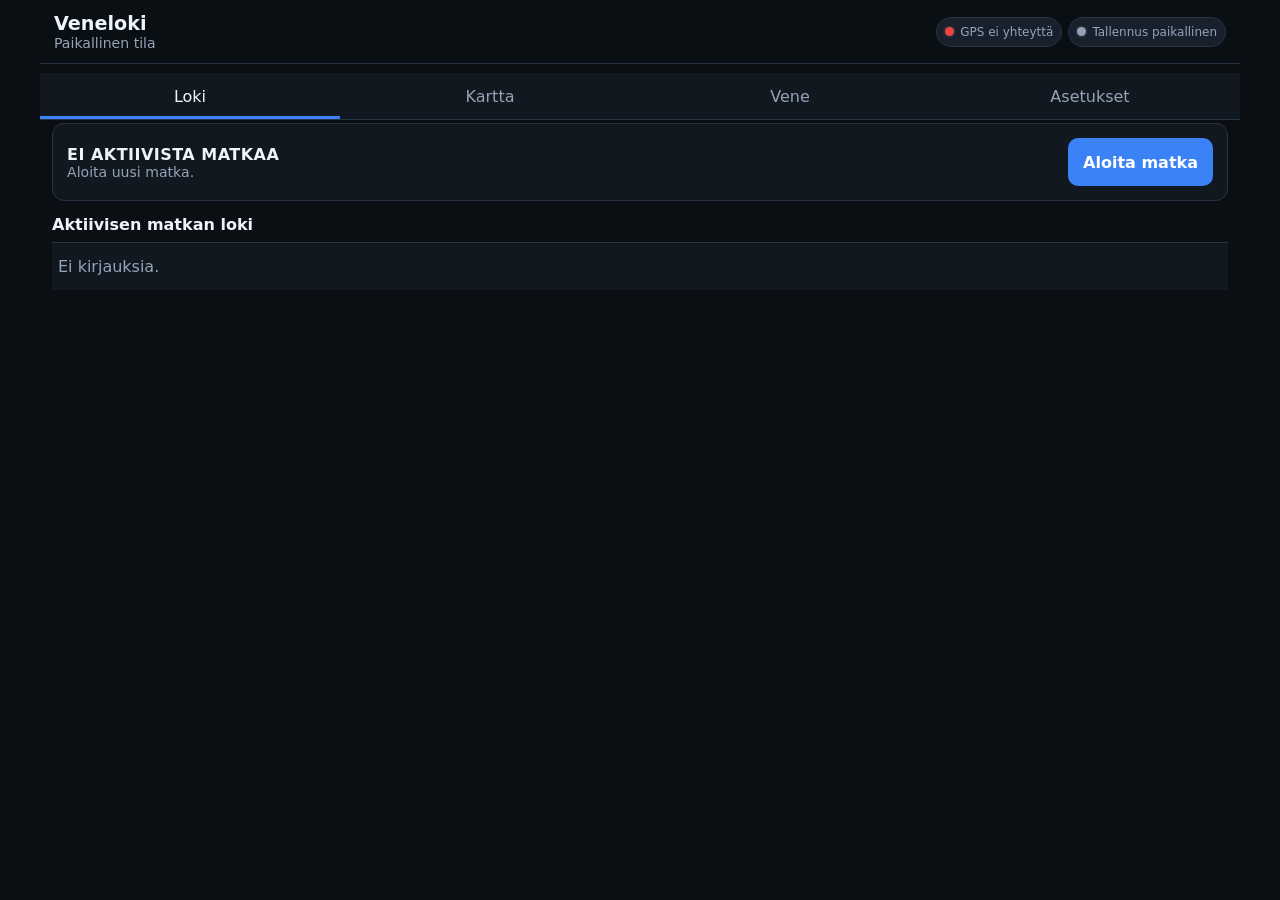
==== app/index.html @ bf6e3139 "v2.0.6" ====
<!doctype html>
<html lang="fi">
<head>
  <meta charset="utf-8">
  <meta name="viewport" content="width=device-width, initial-scale=1, viewport-fit=cover">
  <meta name="theme-color" content="#0b0f14">
  <meta name="apple-mobile-web-app-capable" content="yes">
  <meta name="apple-mobile-web-app-status-bar-style" content="black-translucent">
  <title>Veneloki</title>
  <link rel="manifest" href="./manifest.webmanifest?v=0.2.6">
  <link rel="stylesheet" href="./css/app.css?v=0.2.6">
</head>
<body>
  <div id="app" class="app-shell">
    <header class="app-header">
      <div>
        <div class="app-title">Veneloki</div>
        <div id="connectionState" class="subtle">Paikallinen tila</div>
      </div>
      <div id="gpsBadge" class="status-badge">GPS ei käytössä</div>
    </header>

    <nav id="tabs" class="tabs" aria-label="Päänäkymät">
      <button class="tab-button active" data-view="log">Loki</button>
      <button class="tab-button" data-view="map">Kartta</button>
      <button class="tab-button" data-view="boat">Vene</button>
      <button class="tab-button" data-view="settings">Asetukset</button>
    </nav>

    <main>
      <section id="view-log" class="view active">
        <div class="trip-summary">
          <div>
            <div id="vesselState" class="state-title">EI AKTIIVISTA MATKAA</div>
            <div id="tripMeta" class="subtle">Aloita uusi matka.</div>
          </div>
          <button id="startTripButton" class="primary-button">Aloita matka</button>
        </div>

        <section id="activeTripControls" class="hidden">
          <div class="action-grid">
            <button id="departureButton" class="action-button">Irti</button>
            <button id="arrivalButton" class="action-button">Kiinni</button>
            <button id="anchorButton" class="action-button">Ankkurissa</button>
            <button id="noteButton" class="action-button">Oma kirjaus</button>
            <button id="disturbanceButton" class="action-button danger">Häiriö</button>
            <button id="endTripButton" class="action-button secondary">Päätä matka</button>
          </div>
        </section>

        <section class="log-section">
          <div class="section-title">Aktiivisen matkan loki</div>
          <div id="logList" class="log-list">
            <div class="empty-state">Ei kirjauksia.</div>
          </div>
        </section>
      </section>

      <section id="view-map" class="view">
        <div class="placeholder-panel">
          <h2>Kartta</h2>
          <p>Tähän tulee käynnissä olevan matkan reitti, nykyinen sijainti ja lokimerkinnät.</p>
        </div>
      </section>

      <section id="view-boat" class="view">
        <div class="boat-summary">
          <div>
            <div class="section-title">Konetunnit</div>
            <div id="engineHoursValue" class="metric-value">–</div>
          </div>
          <button id="updateEngineHoursButton" class="secondary-button">Päivitä lukema</button>
        </div>

        <button id="newFuelButton" class="primary-button full-width">Uusi tankkaus</button>

        <section class="log-section">
          <div class="section-title">Viimeisimmät veneen tapahtumat</div>
          <div id="boatEventList" class="log-list">
            <div class="empty-state">Ei tapahtumia.</div>
          </div>
        </section>
      </section>

      <section id="view-settings" class="view">
        <form id="settingsForm" class="form-panel">
          <label>
            Apps Script API -osoite
            <input id="apiUrlInput" type="url" placeholder="https://script.google.com/macros/s/.../exec">
          </label>
          <label>
            API-avain
            <input id="apiKeyInput" type="password" autocomplete="off">
          </label>
          <button type="submit" class="primary-button">Tallenna asetukset</button>
        </form>

        <section class="form-panel settings-repair-panel">
          <div class="section-title">Tilan tarkistus ja korjaus</div>
          <p class="settings-help">
            Tarkistaa aktiivisen matkan ja synkronointijonon Google Sheetsin tietoihin nähden.
            Ennen korjausta laitteelle tallennetaan varmuuskopio nykyisestä tilasta.
          </p>
          <button id="repairStateButton" type="button" class="secondary-button full-width">
            Tarkista ja korjaa tila
          </button>
          <div id="repairStateResult" class="settings-result" aria-live="polite"></div>
        </section>

        <section class="form-panel settings-offline-panel">
          <div class="section-title">Offline-käyttö</div>
          <p id="offlineReadiness" class="settings-result" aria-live="polite">
            Tarkistetaan offline-valmiutta…
          </p>
          <button id="prepareOfflineButton" type="button" class="secondary-button full-width">
            Valmistele offline-käyttö
          </button>
        </section>
      </section>
    </main>
  </div>

  <dialog id="formDialog">
    <form method="dialog" id="dialogForm" class="dialog-form">
      <h2 id="dialogTitle"></h2>
      <div id="dialogFields"></div>
      <div class="dialog-actions">
        <button value="cancel" class="secondary-button">Peruuta</button>
        <button id="dialogSubmit" value="default" class="primary-button">Tallenna</button>
      </div>
    </form>
  </dialog>

  <script src="./js/storage.js?v=0.2.6"></script>
  <script src="./js/api.js?v=0.2.6"></script>
  <script src="./js/app.js?v=0.2.6"></script>
</body>
</html>
---- app/css/app.css ----
:root {
  color-scheme: dark;
  --bg: #0b0f14;
  --panel: #121820;
  --panel-2: #18212b;
  --text: #eef4fb;
  --muted: #94a3b8;
  --border: #273445;
  --blue: #3b82f6;
  --green: #22c55e;
  --red: #ef4444;
  --orange: #f59e0b;
  --white-dot: #f8fafc;
}

* { box-sizing: border-box; }

html, body {
  margin: 0;
  min-height: 100%;
  background: var(--bg);
  color: var(--text);
  font-family: system-ui, -apple-system, BlinkMacSystemFont, "Segoe UI", sans-serif;
}

button, input, textarea, select { font: inherit; }

button {
  min-height: 48px;
  border-radius: 10px;
  border: 1px solid var(--border);
  cursor: pointer;
}

.app-shell {
  min-height: 100vh;
  max-width: 1200px;
  margin: 0 auto;
}

.app-header {
  position: sticky;
  top: 0;
  z-index: 10;
  display: flex;
  justify-content: space-between;
  align-items: center;
  gap: 12px;
  padding: calc(12px + env(safe-area-inset-top)) 14px 12px;
  background: rgba(11, 15, 20, 0.96);
  border-bottom: 1px solid var(--border);
}

.app-title { font-size: 1.2rem; font-weight: 700; }
.subtle { color: var(--muted); font-size: 0.88rem; }

.status-badge {
  padding: 7px 10px;
  border-radius: 999px;
  background: var(--panel-2);
  color: var(--muted);
  white-space: nowrap;
  font-size: 0.82rem;
}

.tabs {
  display: grid;
  grid-template-columns: repeat(4, 1fr);
  border-bottom: 1px solid var(--border);
  background: var(--panel);
  position: sticky;
  top: 73px;
  z-index: 9;
}

.tab-button {
  border: 0;
  border-radius: 0;
  background: transparent;
  color: var(--muted);
  min-height: 46px;
}

.tab-button.active {
  color: var(--text);
  box-shadow: inset 0 -3px 0 var(--blue);
}

main { padding: 12px; }
.view { display: none; }
.view.active { display: block; }

.trip-summary,
.boat-summary,
.placeholder-panel,
.form-panel {
  background: var(--panel);
  border: 1px solid var(--border);
  border-radius: 12px;
  padding: 14px;
}

.trip-summary,
.boat-summary {
  display: flex;
  justify-content: space-between;
  align-items: center;
  flex-wrap: wrap;
  gap: 12px;
}

.trip-summary > *,
.boat-summary > * { min-width: 0; }

.state-title { font-weight: 800; letter-spacing: 0.03em; }
.metric-value { font-size: 1.8rem; font-weight: 700; margin-top: 4px; }

.primary-button {
  background: var(--blue);
  color: white;
  border-color: transparent;
  padding: 10px 14px;
  font-weight: 700;
}

.secondary-button {
  background: var(--panel-2);
  color: var(--text);
  padding: 10px 14px;
}

.full-width { width: 100%; margin-top: 12px; }

.action-grid {
  display: grid;
  grid-template-columns: repeat(3, 1fr);
  gap: 8px;
  margin-top: 12px;
}

.action-button {
  background: var(--panel-2);
  color: var(--text);
  padding: 10px 8px;
  font-weight: 700;
}

.action-button.danger { border-color: var(--red); }
.action-button.secondary { color: var(--muted); }

.action-button:disabled {
  opacity: 0.38;
  color: var(--muted);
  cursor: not-allowed;
  filter: saturate(0.35);
}

.log-section { margin-top: 14px; }
.section-title { font-weight: 700; margin-bottom: 8px; }

.log-list {
  border-top: 1px solid var(--border);
  background: var(--panel);
}

.log-item {
  border-bottom: 1px solid var(--border);
  padding: 8px 6px;
  cursor: pointer;
}

.log-row {
  display: grid;
  grid-template-columns: 10px 48px minmax(0, 1fr) auto;
  gap: 7px;
  align-items: center;
  min-width: 0;
}

.log-dot {
  width: 8px;
  height: 8px;
  border-radius: 50%;
  background: var(--blue);
}

.log-time {
  color: var(--muted);
  font-variant-numeric: tabular-nums;
  white-space: nowrap;
}
.log-title { overflow: hidden; text-overflow: ellipsis; white-space: nowrap; }

.log-summary {
  margin: 5px 0 2px 72px;
  color: var(--muted);
  font-size: 0.8rem;
  line-height: 1.35;
  white-space: pre-line;
  overflow: hidden;
  display: -webkit-box;
  -webkit-box-orient: vertical;
  -webkit-line-clamp: 2;
}

.log-photo-indicator { min-width: 1.25rem; text-align: center; }

.log-item {
  touch-action: pan-y;
  -webkit-tap-highlight-color: rgba(59, 130, 246, 0.18);
}

.log-item:focus-visible {
  outline: 2px solid var(--blue);
  outline-offset: -2px;
}

.boat-event-item .log-row {
  grid-template-columns: 10px max-content minmax(0, 1fr) auto;
}

.boat-event-item .log-summary { margin-left: 17px; }

.boat-event-item .log-title {
  white-space: normal;
  overflow-wrap: anywhere;
}

.log-details {
  display: none;
  margin: 8px 0 2px 72px;
  color: var(--muted);
  white-space: pre-wrap;
  line-height: 1.4;
}

.log-item.expanded .log-details { display: block; }

.empty-state {
  padding: 14px 6px;
  color: var(--muted);
}

.form-panel label {
  display: block;
  margin-bottom: 14px;
  color: var(--muted);
}

.settings-repair-panel { margin-top: 12px; }
.settings-offline-panel { margin-top: 12px; }

.settings-help,
.settings-result {
  color: var(--muted);
  font-size: 0.88rem;
  line-height: 1.45;
}

.settings-help { margin: 0 0 12px; }
.settings-result { min-height: 1.3em; margin-top: 10px; }
.settings-result.success { color: #86efac; }
.settings-result.error { color: #fca5a5; }

input, textarea, select {
  display: block;
  width: 100%;
  margin-top: 6px;
  padding: 11px;
  border-radius: 9px;
  border: 1px solid var(--border);
  background: var(--panel-2);
  color: var(--text);
}

textarea { min-height: 90px; resize: vertical; }

input[type="checkbox"] {
  display: inline-block;
  width: auto;
  margin: 0 5px 0 0;
  padding: 0;
}

dialog {
  width: min(520px, calc(100vw - 24px));
  max-height: calc(100dvh - 36px - env(safe-area-inset-top));
  border: 1px solid var(--border);
  border-radius: 14px;
  padding: 0;
  background: var(--panel);
  color: var(--text);
  overflow-y: auto;
  overscroll-behavior: contain;
}

dialog::backdrop { background: rgba(0,0,0,.72); }
.dialog-form { padding: 16px; }
.dialog-actions { display: flex; justify-content: flex-end; gap: 8px; margin-top: 14px; }

.dialog-form label {
  display: block;
  margin-bottom: 14px;
  color: var(--muted);
}

.field-help {
  display: block;
  margin-top: 6px;
  color: var(--muted);
  font-size: 0.82rem;
}

.readonly-meta {
  margin-bottom: 14px;
  color: var(--muted);
  font-size: 0.9rem;
}

.detail-grid {
  display: grid;
  grid-template-columns: minmax(74px, auto) minmax(0, 1fr);
  gap: 9px 12px;
  margin: 0;
}

.detail-grid dt {
  color: var(--muted);
  font-weight: 600;
}

.detail-grid dd {
  min-width: 0;
  margin: 0;
  overflow-wrap: anywhere;
}

.detail-text { white-space: pre-wrap; }
.detail-muted { color: var(--muted); }
.coordinates { font-variant-numeric: tabular-nums; }

.detail-section {
  margin-top: 18px;
  padding-top: 14px;
  border-top: 1px solid var(--border);
}

.detail-section h3 {
  margin: 0 0 10px;
  font-size: 1rem;
}

.detail-photos {
  display: grid;
  grid-template-columns: repeat(2, minmax(0, 1fr));
  gap: 8px;
}

.detail-photos img,
.existing-photo img {
  display: block;
  width: 100%;
  aspect-ratio: 4 / 3;
  border-radius: 9px;
  object-fit: cover;
  background: var(--panel-2);
}

.detail-actions {
  display: flex;
  justify-content: space-between;
  gap: 8px;
  margin-top: 18px;
}

.delete-button {
  padding: 10px 14px;
  border-color: var(--red);
  background: transparent;
  color: #fca5a5;
}

.existing-photos {
  display: grid;
  grid-template-columns: repeat(2, minmax(0, 1fr));
  gap: 8px;
  margin: 0 0 14px;
  padding: 10px;
  border: 1px solid var(--border);
  border-radius: 10px;
}

.existing-photos legend {
  padding: 0 5px;
  color: var(--muted);
}

.dialog-form .existing-photo {
  margin: 0;
  color: var(--text);
  font-size: 0.86rem;
}

.existing-photo span { display: block; margin-top: 6px; }

.connection-indicators {
  display: flex;
  flex-wrap: wrap;
  justify-content: flex-end;
  gap: 6px;
}

.connection-badge {
  display: inline-flex;
  align-items: center;
  gap: 6px;
  min-height: 30px;
  padding: 5px 8px;
  border: 1px solid var(--border);
  border-radius: 999px;
  background: var(--panel-2);
  color: var(--muted);
  font-size: 0.75rem;
  white-space: nowrap;
}

.status-dot {
  width: 9px;
  height: 9px;
  flex: 0 0 9px;
  border-radius: 50%;
  background: var(--muted);
  box-shadow: 0 0 0 2px rgba(255, 255, 255, 0.05);
}

.gps-good .status-dot,
.sync-synced .status-dot { background: var(--green); }
.gps-moderate .status-dot,
.sync-syncing .status-dot,
.sync-pending .status-dot { background: #eab308; }
.gps-weak .status-dot { background: var(--orange); }
.gps-none .status-dot,
.sync-error .status-dot { background: var(--red); }
.sync-local .status-dot { background: var(--muted); }

.hidden { display: none !important; }

@media (max-width: 700px) {
  .tabs { display: none; }
  main { padding: 8px; }
  .app-header { padding-left: 10px; padding-right: 10px; }
  .trip-summary { align-items: flex-start; }
  .action-grid { grid-template-columns: repeat(2, 1fr); }
  #view-map, #view-boat, #view-settings { display: none !important; }

  .connection-indicators {
    width: 100%;
    justify-content: flex-start;
  }
}

@media (max-width: 360px) {
  .app-title { font-size: 1rem; }
  .status-badge { font-size: 0.72rem; padding: 6px 8px; }
  .action-button { min-height: 44px; font-size: 0.9rem; }
  .log-row { grid-template-columns: 8px 42px minmax(0, 1fr) auto; gap: 5px; }
  .log-details,
  .log-summary { margin-left: 60px; }

  .boat-event-item .log-row {
    grid-template-columns: 8px max-content minmax(0, 1fr) auto;
  }

  .boat-event-item .log-summary { margin-left: 13px; }

  .connection-badge {
    font-size: 0.7rem;
    padding: 5px 7px;
  }
}

dialog { margin: 0 auto; }

dialog[open] {
  position: fixed;
  inset: max(12px, env(safe-area-inset-top)) 0 auto;
  margin: 0 auto;
}

.action-button.danger { border-color: var(--border) !important; }
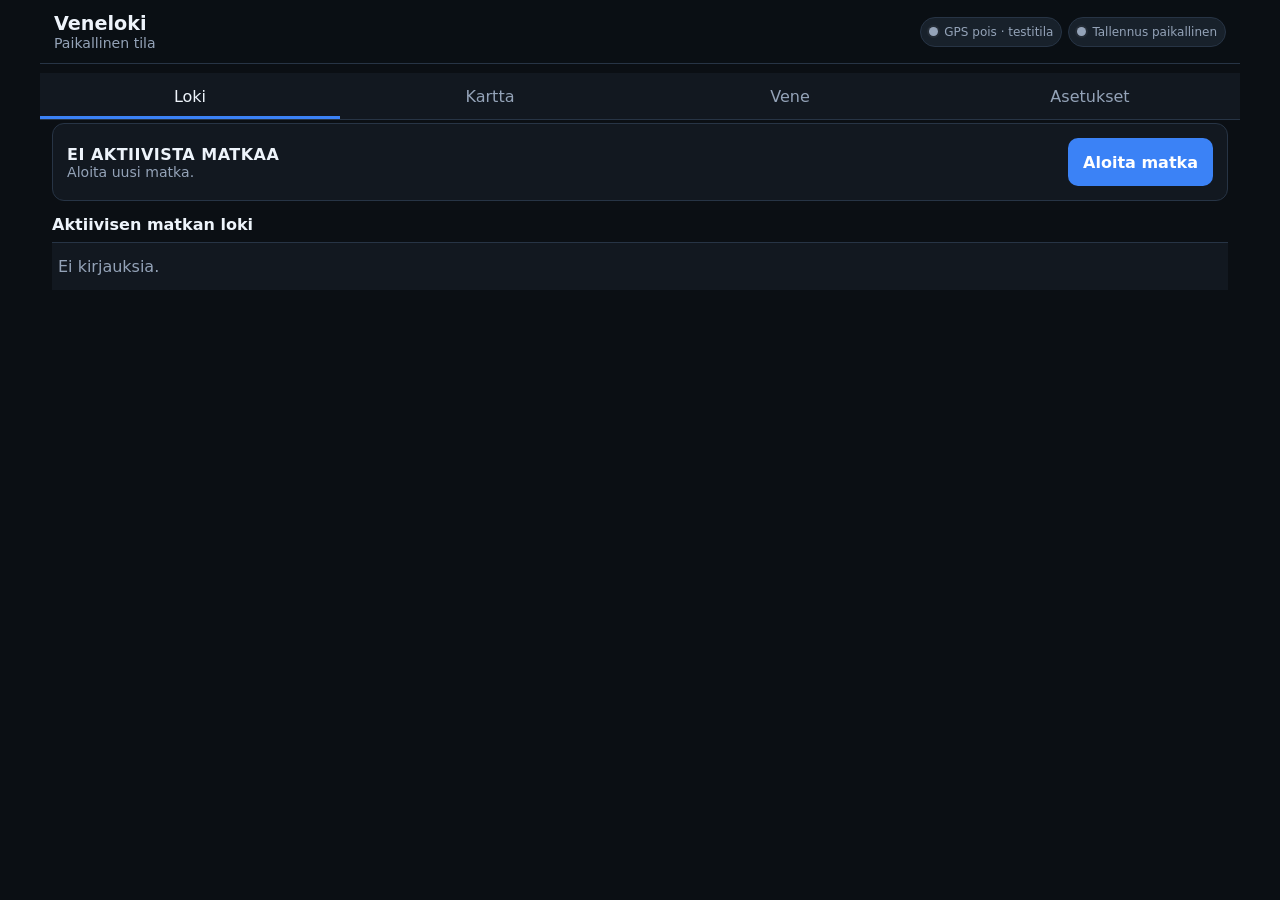
==== commit c3b20253: "v0.2.8" ====
--- a/app/index.html
+++ b/app/index.html
@@ -7,8 +7,8 @@
   <meta name="apple-mobile-web-app-capable" content="yes">
   <meta name="apple-mobile-web-app-status-bar-style" content="black-translucent">
   <title>Veneloki</title>
-  <link rel="manifest" href="./manifest.webmanifest?v=0.2.6">
-  <link rel="stylesheet" href="./css/app.css?v=0.2.6">
+  <link rel="manifest" href="./manifest.webmanifest?v=0.2.8">
+  <link rel="stylesheet" href="./css/app.css?v=0.2.8">
 </head>
 <body>
   <div id="app" class="app-shell">
@@ -131,8 +131,8 @@
     </form>
   </dialog>
 
-  <script src="./js/storage.js?v=0.2.6"></script>
-  <script src="./js/api.js?v=0.2.6"></script>
-  <script src="./js/app.js?v=0.2.6"></script>
+  <script src="./js/storage.js?v=0.2.8"></script>
+  <script src="./js/api.js?v=0.2.8"></script>
+  <script src="./js/app.js?v=0.2.8"></script>
 </body>
 </html>
--- a/app/css/app.css
+++ b/app/css/app.css
@@ -442,6 +442,7 @@
 .gps-weak .status-dot { background: var(--orange); }
 .gps-none .status-dot,
 .sync-error .status-dot { background: var(--red); }
+.gps-disabled .status-dot { background: var(--muted); }
 .sync-local .status-dot { background: var(--muted); }
 
 .hidden { display: none !important; }
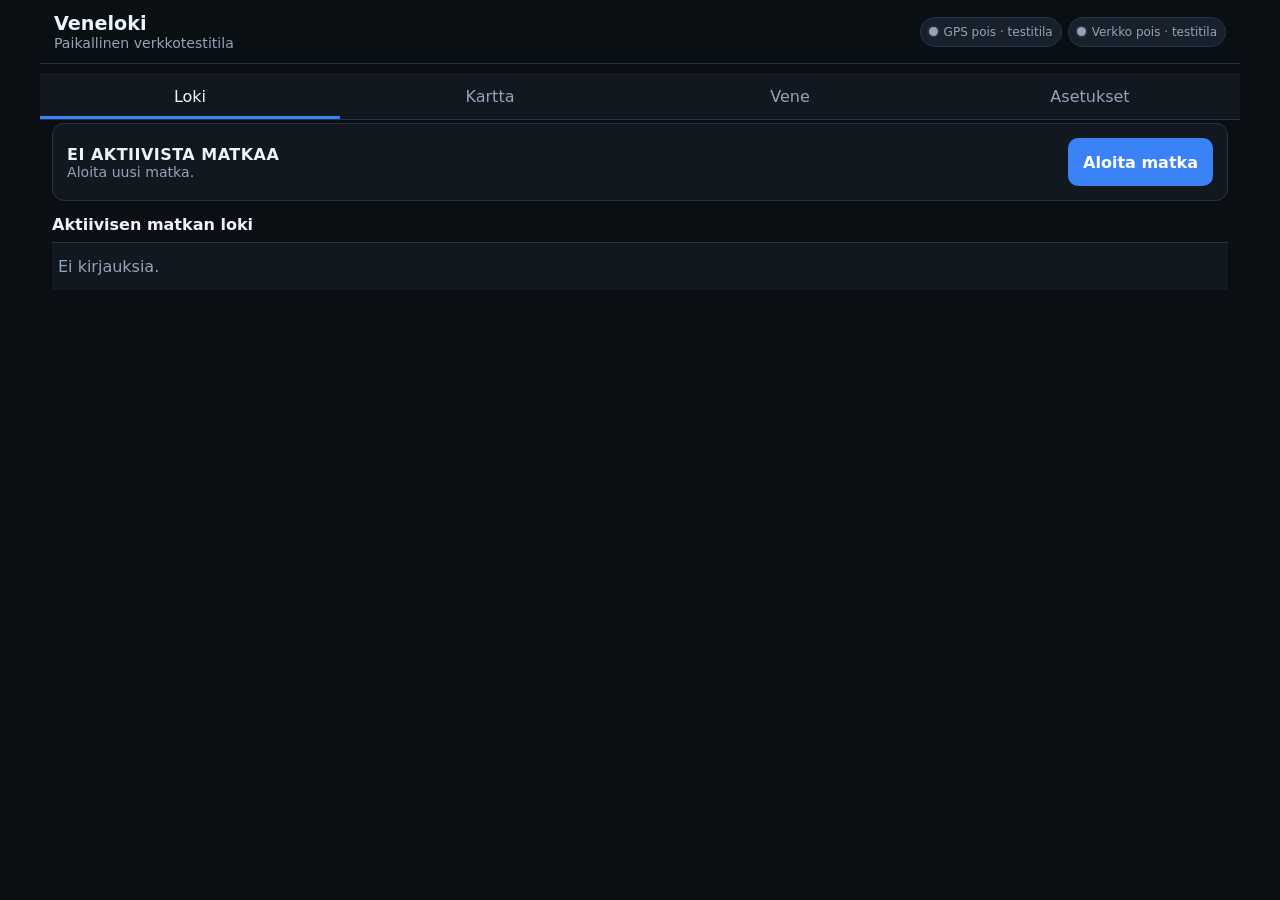
==== commit 80e6b1b6: "v0.2.9" ====
--- a/app/index.html
+++ b/app/index.html
@@ -7,8 +7,8 @@
   <meta name="apple-mobile-web-app-capable" content="yes">
   <meta name="apple-mobile-web-app-status-bar-style" content="black-translucent">
   <title>Veneloki</title>
-  <link rel="manifest" href="./manifest.webmanifest?v=0.2.8">
-  <link rel="stylesheet" href="./css/app.css?v=0.2.8">
+  <link rel="icon" href="data:,">
+  <link rel="stylesheet" href="./css/app.css?v=0.2.9">
 </head>
 <body>
   <div id="app" class="app-shell">
@@ -131,8 +131,8 @@
     </form>
   </dialog>
 
-  <script src="./js/storage.js?v=0.2.8"></script>
-  <script src="./js/api.js?v=0.2.8"></script>
-  <script src="./js/app.js?v=0.2.8"></script>
+  <script src="./js/storage.js?v=0.2.9"></script>
+  <script src="./js/api.js?v=0.2.9"></script>
+  <script src="./js/app.js?v=0.2.9"></script>
 </body>
 </html>
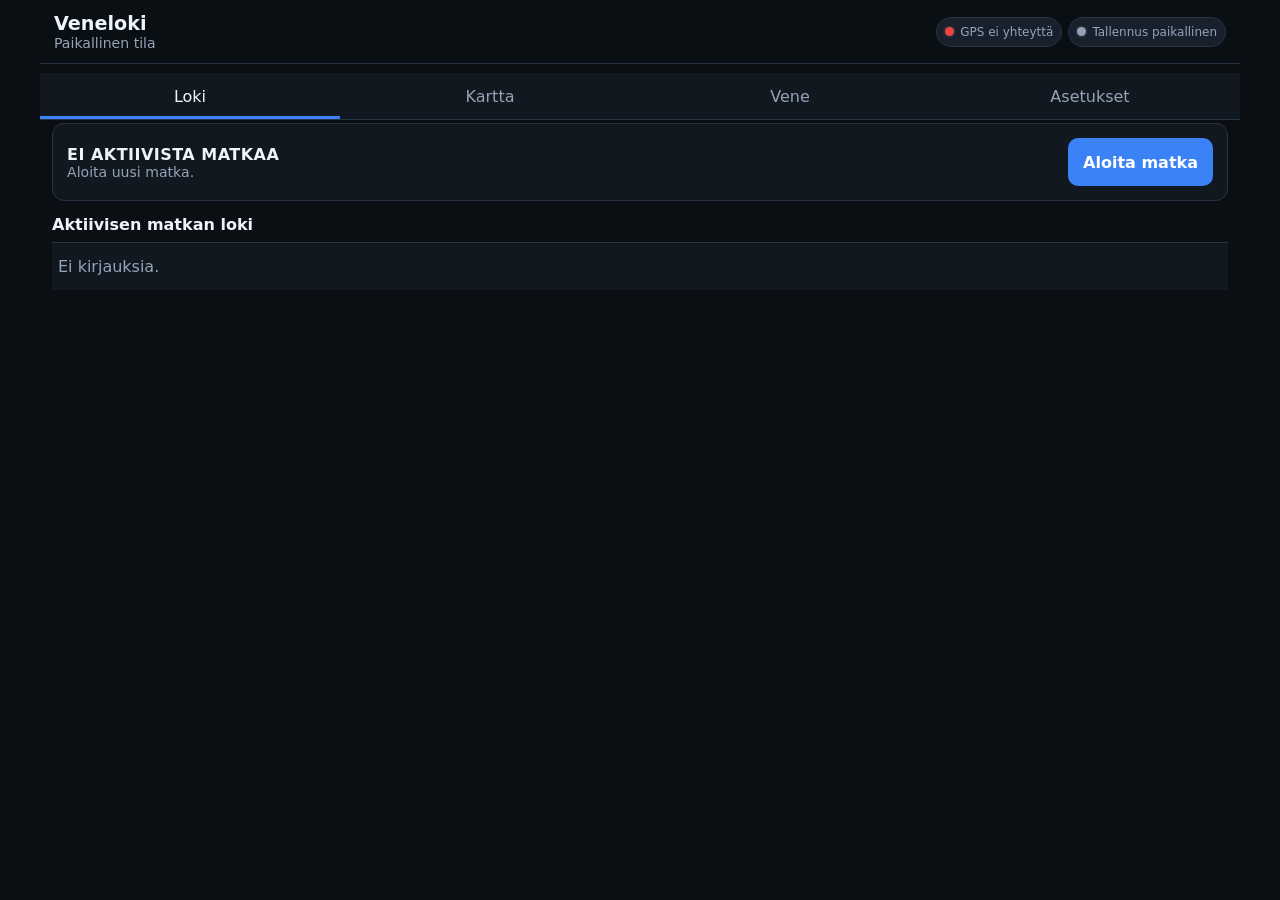
==== commit 051d7e41: "0.2.7 palautus" ====
--- a/app/index.html
+++ b/app/index.html
@@ -7,8 +7,8 @@
   <meta name="apple-mobile-web-app-capable" content="yes">
   <meta name="apple-mobile-web-app-status-bar-style" content="black-translucent">
   <title>Veneloki</title>
-  <link rel="icon" href="data:,">
-  <link rel="stylesheet" href="./css/app.css?v=0.2.9">
+  <link rel="manifest" href="./manifest.webmanifest?v=0.2.7">
+  <link rel="stylesheet" href="./css/app.css?v=0.2.7">
 </head>
 <body>
   <div id="app" class="app-shell">
@@ -131,8 +131,8 @@
     </form>
   </dialog>
 
-  <script src="./js/storage.js?v=0.2.9"></script>
-  <script src="./js/api.js?v=0.2.9"></script>
-  <script src="./js/app.js?v=0.2.9"></script>
+  <script src="./js/storage.js?v=0.2.7"></script>
+  <script src="./js/api.js?v=0.2.7"></script>
+  <script src="./js/app.js?v=0.2.7"></script>
 </body>
 </html>
--- a/app/css/app.css
+++ b/app/css/app.css
@@ -442,7 +442,6 @@
 .gps-weak .status-dot { background: var(--orange); }
 .gps-none .status-dot,
 .sync-error .status-dot { background: var(--red); }
-.gps-disabled .status-dot { background: var(--muted); }
 .sync-local .status-dot { background: var(--muted); }
 
 .hidden { display: none !important; }
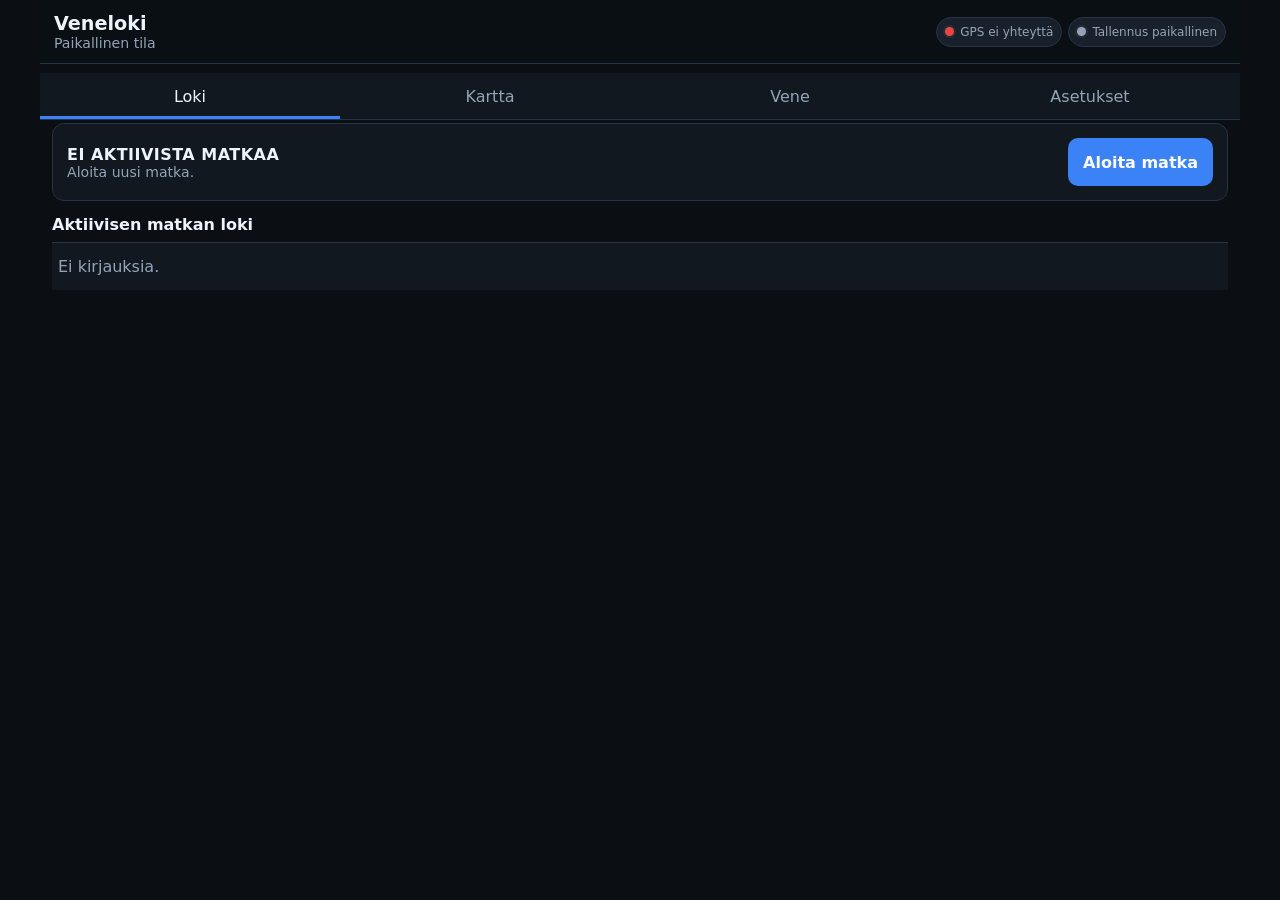
==== commit 56f05b44: "v0.2.10" ====
--- a/app/index.html
+++ b/app/index.html
@@ -4,11 +4,9 @@
   <meta charset="utf-8">
   <meta name="viewport" content="width=device-width, initial-scale=1, viewport-fit=cover">
   <meta name="theme-color" content="#0b0f14">
-  <meta name="apple-mobile-web-app-capable" content="yes">
-  <meta name="apple-mobile-web-app-status-bar-style" content="black-translucent">
   <title>Veneloki</title>
-  <link rel="manifest" href="./manifest.webmanifest?v=0.2.7">
-  <link rel="stylesheet" href="./css/app.css?v=0.2.7">
+  <link rel="manifest" href="./manifest.webmanifest?v=0.2.10">
+  <link rel="stylesheet" href="./css/app.css?v=0.2.10">
 </head>
 <body>
   <div id="app" class="app-shell">
@@ -131,8 +129,8 @@
     </form>
   </dialog>
 
-  <script src="./js/storage.js?v=0.2.7"></script>
-  <script src="./js/api.js?v=0.2.7"></script>
-  <script src="./js/app.js?v=0.2.7"></script>
+  <script src="./js/storage.js?v=0.2.10"></script>
+  <script src="./js/api.js?v=0.2.10"></script>
+  <script src="./js/app.js?v=0.2.10"></script>
 </body>
 </html>
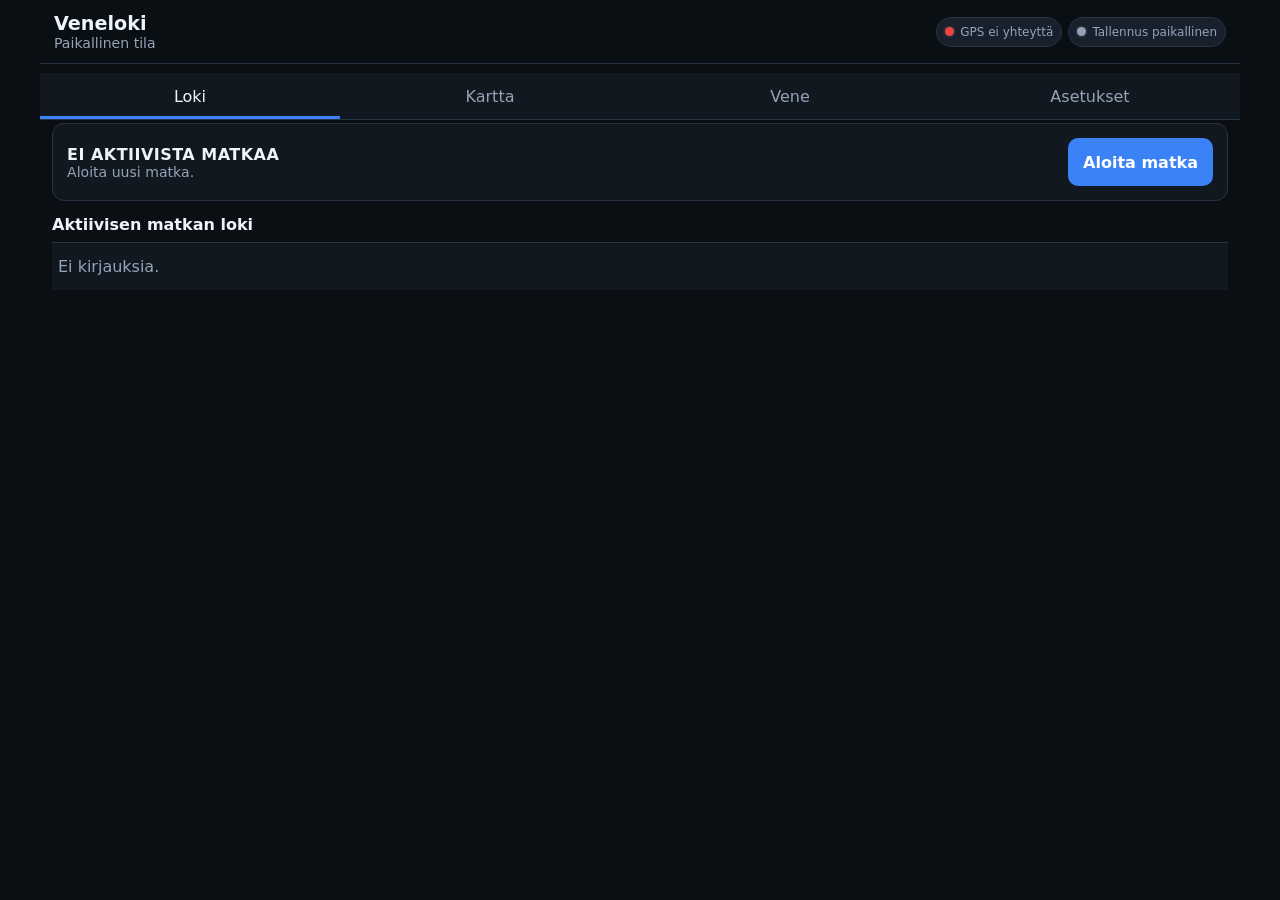
==== commit bfa74417: "v0.3.0" ====
--- a/app/index.html
+++ b/app/index.html
@@ -5,8 +5,9 @@
   <meta name="viewport" content="width=device-width, initial-scale=1, viewport-fit=cover">
   <meta name="theme-color" content="#0b0f14">
   <title>Veneloki</title>
-  <link rel="manifest" href="./manifest.webmanifest?v=0.2.10">
-  <link rel="stylesheet" href="./css/app.css?v=0.2.10">
+  <link rel="manifest" href="./manifest.webmanifest?v=0.3.0">
+  <link rel="stylesheet" href="../shared/leaflet/leaflet.css?v=1.9.4">
+  <link rel="stylesheet" href="./css/app.css?v=0.3.0">
 </head>
 <body>
   <div id="app" class="app-shell">
@@ -55,9 +56,28 @@
       </section>
 
       <section id="view-map" class="view">
-        <div class="placeholder-panel">
-          <h2>Kartta</h2>
-          <p>Tähän tulee käynnissä olevan matkan reitti, nykyinen sijainti ja lokimerkinnät.</p>
+        <div class="map-toolbar" aria-label="Kartan työkalut">
+          <button id="mapFollowButton" type="button" class="map-tool active" aria-pressed="true">Seuraa venettä</button>
+          <button id="mapFitRouteButton" type="button" class="map-tool">Näytä koko reitti</button>
+          <button id="mapLayersButton" type="button" class="map-tool" aria-expanded="false">Karttatasot</button>
+        </div>
+        <div class="map-stage">
+          <div id="tripMap" class="trip-map" role="application" aria-label="Aktiivisen matkan kartta"></div>
+          <div id="mapEmptyState" class="map-empty-state">
+            Reitti alkaa näkyä, kun matka on käynnissä ja GPS-paikannus saadaan.
+          </div>
+          <section id="mapLayersPanel" class="map-layers-panel hidden" aria-label="Karttatasot">
+            <label><input id="mapBaseLayerToggle" type="checkbox" checked> Online-taustakartta</label>
+            <label><input id="mapWaterwaysToggle" type="checkbox" checked> Väyläviraston väylät</label>
+            <label><input id="mapPlacesToggle" type="checkbox" checked> Omat paikat</label>
+            <label><input id="mapEventsToggle" type="checkbox" checked> Lokimerkinnät</label>
+            <p>Kartta on loki- ja yleiskäyttöön, ei navigointiin.</p>
+          </section>
+        </div>
+        <div class="map-status-row">
+          <span id="mapPointCount">0 reittipistettä</span>
+          <span id="mapDistance">0,0 km</span>
+          <span id="mapBackgroundState">Paikallinen yleispohja</span>
         </div>
       </section>
 
@@ -90,8 +110,29 @@
             API-avain
             <input id="apiKeyInput" type="password" autocomplete="off">
           </label>
+          <label>
+            Online-karttapohja
+            <select id="mapBaseLayerInput">
+              <option value="osm">OpenStreetMap</option>
+              <option value="mml">Maanmittauslaitoksen taustakartta</option>
+              <option value="none">Vain paikallinen yleispohja</option>
+            </select>
+          </label>
+          <label>
+            Maanmittauslaitoksen API-avain
+            <input id="mmlApiKeyInput" type="password" autocomplete="off" placeholder="Tarvitaan vain MML-karttapohjaan">
+          </label>
           <button type="submit" class="primary-button">Tallenna asetukset</button>
         </form>
+
+        <section class="form-panel settings-map-panel">
+          <div class="section-title">Karttapaikkojen hallinta</div>
+          <p class="settings-help">
+            Tietokoneen hallintakartalla voit lisätä, piirtää ja muokata saaria, satamia,
+            kanavia, siltoja, losseja ja muita automaattisesti kirjattavia paikkoja.
+          </p>
+          <a class="secondary-button admin-map-link" href="../admin/">Avaa hallintakartta</a>
+        </section>
 
         <section class="form-panel settings-repair-panel">
           <div class="section-title">Tilan tarkistus ja korjaus</div>
@@ -129,8 +170,10 @@
     </form>
   </dialog>
 
-  <script src="./js/storage.js?v=0.2.10"></script>
-  <script src="./js/api.js?v=0.2.10"></script>
-  <script src="./js/app.js?v=0.2.10"></script>
+  <script src="../shared/leaflet/leaflet.js?v=1.9.4"></script>
+  <script src="./js/storage.js?v=0.3.0"></script>
+  <script src="./js/api.js?v=0.3.0"></script>
+  <script src="./js/map.js?v=0.3.0"></script>
+  <script src="./js/app.js?v=0.3.0"></script>
 </body>
 </html>
--- a/app/css/app.css
+++ b/app/css/app.css
@@ -250,6 +250,16 @@
 
 .settings-repair-panel { margin-top: 12px; }
 .settings-offline-panel { margin-top: 12px; }
+.settings-map-panel { margin-top: 12px; }
+
+.admin-map-link {
+  display: inline-flex;
+  align-items: center;
+  justify-content: center;
+  width: 100%;
+  min-height: 48px;
+  text-decoration: none;
+}
 
 .settings-help,
 .settings-result {
@@ -444,15 +454,119 @@
 .sync-error .status-dot { background: var(--red); }
 .sync-local .status-dot { background: var(--muted); }
 
+.map-toolbar {
+  display: flex;
+  flex-wrap: wrap;
+  gap: 8px;
+  margin-bottom: 8px;
+}
+
+.map-tool {
+  min-height: 42px;
+  padding: 8px 12px;
+  background: var(--panel-2);
+  color: var(--text);
+}
+
+.map-tool.active {
+  border-color: var(--blue);
+  background: rgba(59, 130, 246, 0.16);
+}
+
+.map-stage {
+  position: relative;
+  min-height: 420px;
+  height: calc(100dvh - 245px);
+  overflow: hidden;
+  border: 1px solid var(--border);
+  border-radius: 12px;
+  background: #10283a;
+}
+
+.trip-map {
+  width: 100%;
+  height: 100%;
+  min-height: 420px;
+}
+
+.map-empty-state {
+  position: absolute;
+  z-index: 500;
+  left: 50%;
+  top: 50%;
+  width: min(360px, calc(100% - 32px));
+  padding: 12px 14px;
+  transform: translate(-50%, -50%);
+  border: 1px solid rgba(255,255,255,.16);
+  border-radius: 10px;
+  background: rgba(11, 15, 20, 0.86);
+  color: var(--muted);
+  text-align: center;
+  pointer-events: none;
+}
+
+.map-layers-panel {
+  position: absolute;
+  z-index: 700;
+  top: 10px;
+  right: 10px;
+  width: min(300px, calc(100% - 20px));
+  padding: 12px;
+  border: 1px solid var(--border);
+  border-radius: 10px;
+  background: rgba(18, 24, 32, 0.96);
+  box-shadow: 0 12px 30px rgba(0,0,0,.3);
+}
+
+.map-layers-panel label {
+  display: block;
+  padding: 7px 0;
+  color: var(--text);
+}
+
+.map-layers-panel p {
+  margin: 8px 0 0;
+  color: var(--muted);
+  font-size: .78rem;
+}
+
+.map-status-row {
+  display: flex;
+  flex-wrap: wrap;
+  gap: 8px 16px;
+  padding: 8px 4px 0;
+  color: var(--muted);
+  font-size: .82rem;
+  font-variant-numeric: tabular-nums;
+}
+
+.leaflet-container {
+  background: #10283a;
+  color: #111827;
+  font-family: inherit;
+}
+
+.leaflet-control-attribution {
+  max-width: calc(100% - 12px);
+  overflow: hidden;
+  text-overflow: ellipsis;
+  white-space: nowrap;
+}
+
 .hidden { display: none !important; }
 
 @media (max-width: 700px) {
-  .tabs { display: none; }
+  .tabs { top: 89px; }
   main { padding: 8px; }
   .app-header { padding-left: 10px; padding-right: 10px; }
   .trip-summary { align-items: flex-start; }
   .action-grid { grid-template-columns: repeat(2, 1fr); }
-  #view-map, #view-boat, #view-settings { display: none !important; }
+
+  .map-stage,
+  .trip-map {
+    min-height: 350px;
+    height: calc(100dvh - 245px);
+  }
 
   .connection-indicators {
     width: 100%;
